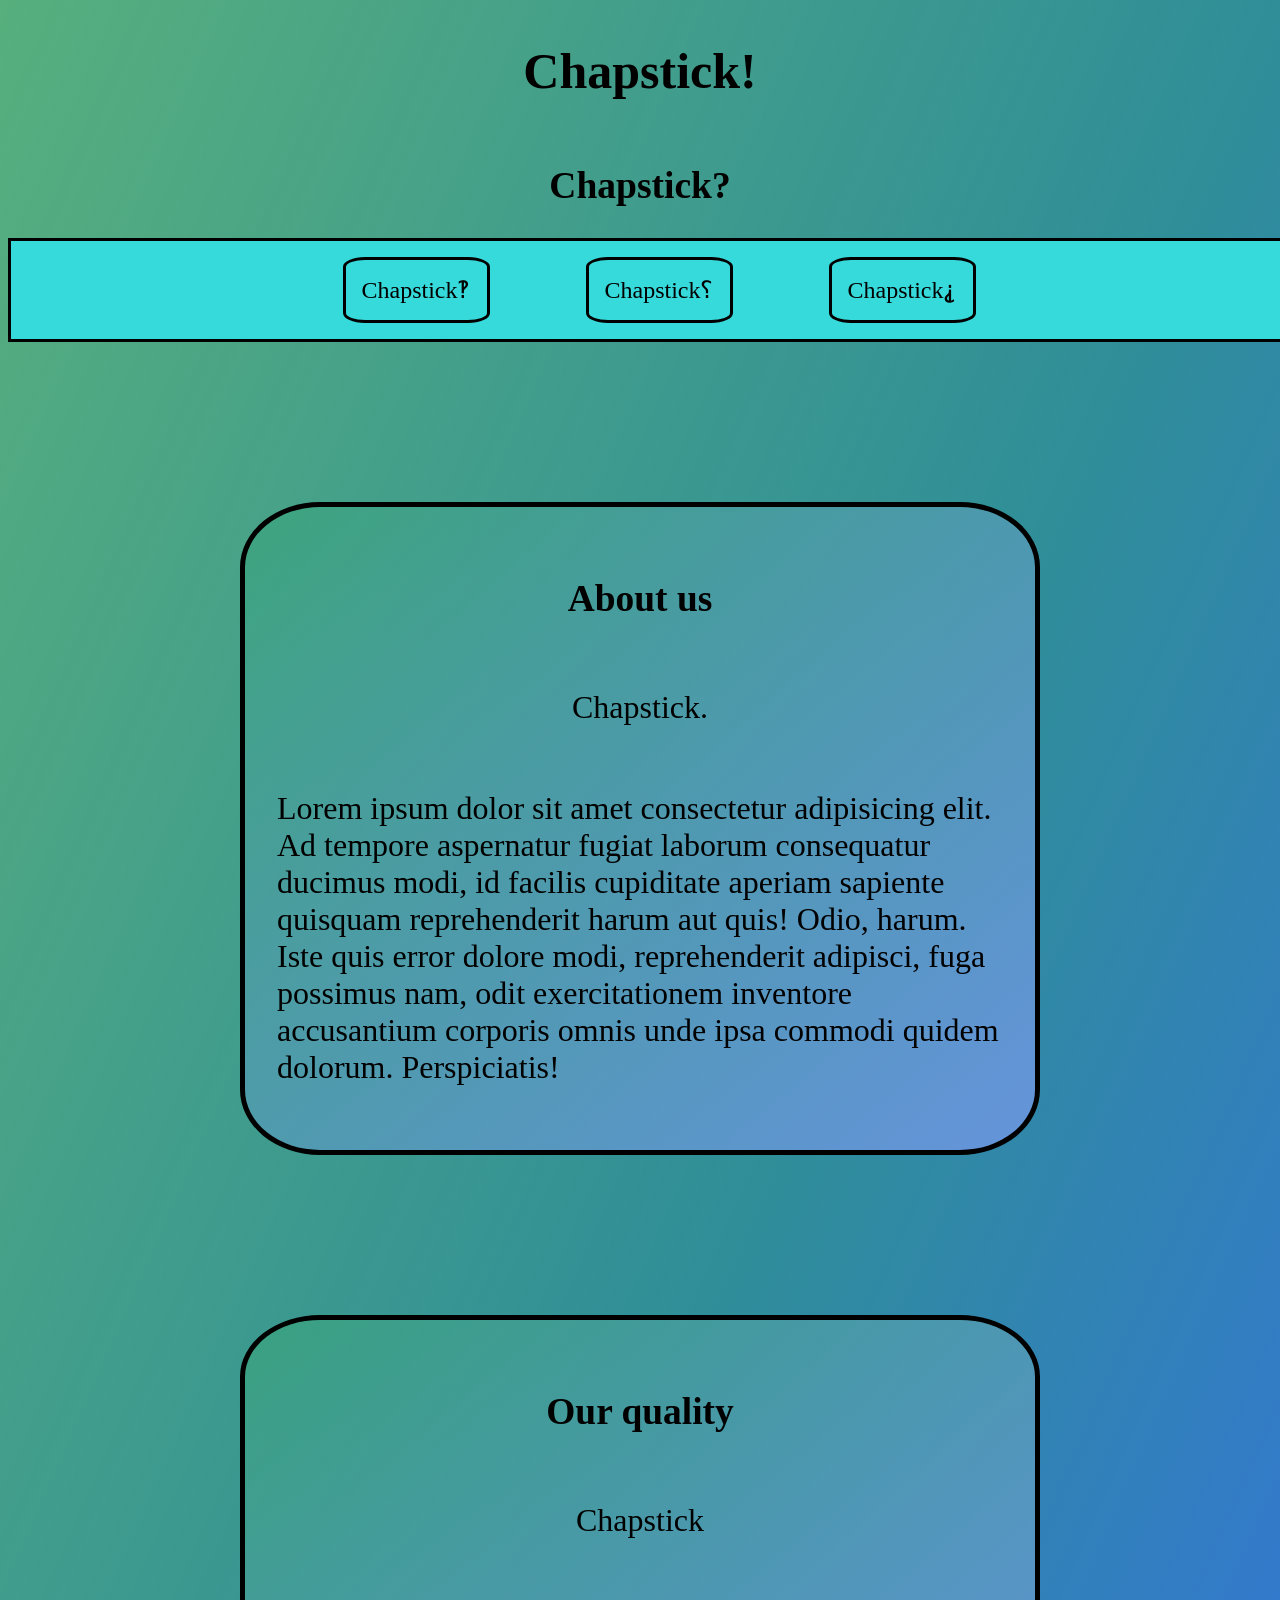
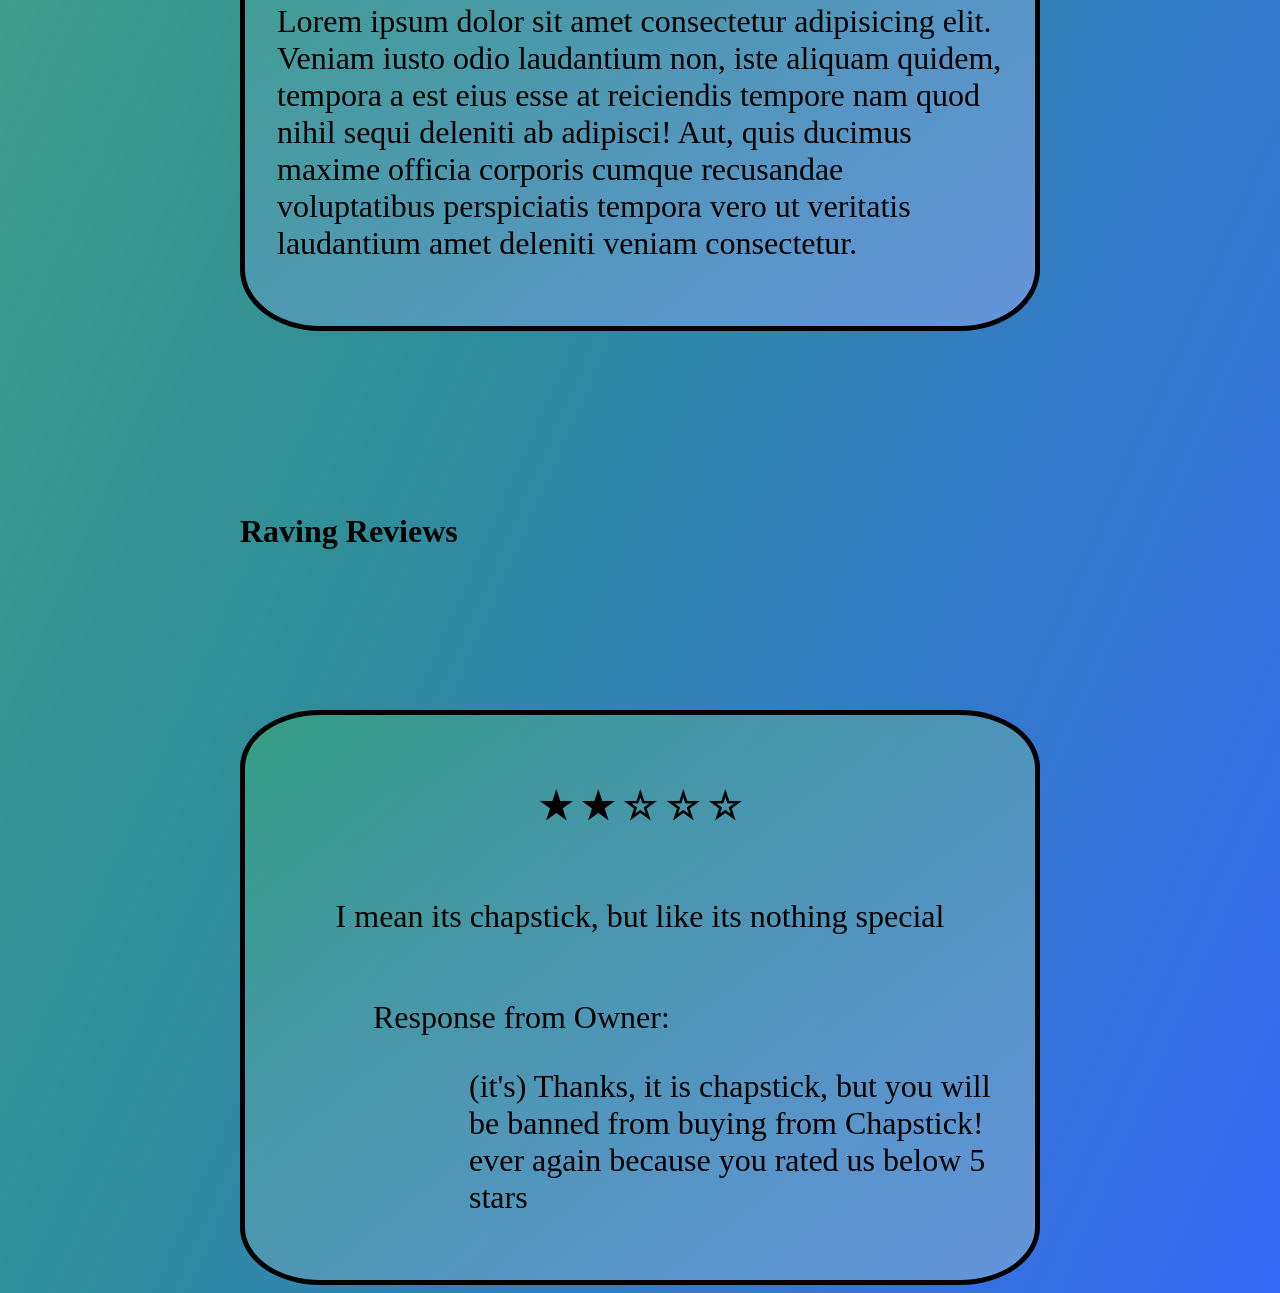
==== chapstick.html @ bb4e8e9d "things" ====
<!DOCTYPE html>
<html lang="en">
<head>
    <meta charset="UTF-8">
    <meta name="viewport" content="width=device-width, initial-scale=1.0">
    <link rel="stylesheet" href="./CSS/chapstick.css">
    <title>Document</title>
</head>
<body>
    <header>
        <h1>Chapstick!</h1>
        
        <h2>Chapstick?</h2>
    </header>
    <nav>
        <a href="">Chapstick‽</a>
        <a href="">Chapstick⸮</a>
        <a href="">Chapstick⸘</a>
    </nav>
    <main>
        <section >
            <article>
                <h3>About us</h3>
                <p>Chapstick.</p>
                <p>Lorem ipsum dolor sit amet consectetur adipisicing elit. Ad tempore aspernatur fugiat laborum consequatur ducimus modi, id facilis cupiditate aperiam sapiente quisquam reprehenderit harum aut quis! Odio, harum. Iste quis error dolore modi, reprehenderit adipisci, fuga possimus nam, odit exercitationem inventore accusantium corporis omnis unde ipsa commodi quidem dolorum. Perspiciatis!</p>
            </article>

        </section>
        <section>
            <article>
                <h3>Our quality</h3>
                <p>Chapstick</p>
                <p>Lorem ipsum dolor sit amet consectetur adipisicing elit. Veniam iusto odio laudantium non, iste aliquam quidem, tempora a est eius esse at reiciendis tempore nam quod nihil sequi deleniti ab adipisci! Aut, quis ducimus maxime officia corporis cumque recusandae voluptatibus perspiciatis tempora vero ut veritatis laudantium amet deleniti veniam consectetur.</p>
            </article>
        </section>
        <section class="imgGallery">
            <img src="https://i5.walmartimages.com/asr/95810623-af6c-41c6-8d7f-03f4226a123a.a0322847d0192354cdf71ac6f6a49d86.png?odnHeight=768&odnWidth=768&odnBg=FFFFFF" alt="" id="img1" >
        </section>
        <section>
            <h3 class="makeBig">Raving Reviews</h3>
            <article>
                <h3>★ ★ ☆ ☆ ☆</h3>
                <p>I mean its chapstick, but like its nothing special</p>
                <div class="owner">
                    <p>Response from Owner:</p>
                    <div class="owner">
                        <p>(it's) Thanks, it is chapstick, but you will be banned from buying from Chapstick! ever again because you rated us below 5 stars</p>          
                    </div>
                </div>
            </article>

        </section>
    </main>
</body>
<script>
    img1=document.getElementById("img1")
    img2=document.getElementById("img2")
    img3=document.getElementById("img3")

    img1.classList.toggle("fade")

    imgSrc=[img1.src,"https://www.chapstick.com/cdn/shop/files/lipbalmclassic_1445x.png?v=1713437482","https://www.chapstick.com/cdn/shop/files/Classic_Spearmint_12ct__81480.1628708840_1000x.png?v=1710503735"]

    currentImage=1

    setInterval(function(){
        if (currentImage==1){
            img1.classList.remove("fade")
            img1.classList.add("fadein")
            img1.src=imgSrc[0]
            setTimeout(function(){
                img1.classList.remove("fadein")
                img1.classList.add("fade")
            },1000)
            currentImage++



        }
        else if (currentImage==2){
            img1.classList.remove("fade")
            img1.classList.add("fadein")
            img1.src=imgSrc[1]
            currentImage++

            setTimeout(function(){
                img1.classList.remove("fadein")
                img1.classList.add("fade")
            },1000)

        }
        else{
            img1.classList.remove("fade")
            img1.classList.add("fadein")
            img1.src=imgSrc[2]
            currentImage=1

            setTimeout(function(){
                img1.classList.remove("fadein")
                img1.classList.add("fade")
            },1000)

        }
    },2000)
</script>
</html>
---- CSS/chapstick.css ----
*{
    z-index: 1;
}
body{
background-image: linear-gradient(to bottom right, #249756c4, #2f8e98,#3669F5 );
background:linear-gradient();
}
header{
    width: auto;
    display: flex;
    flex-direction: column;
    align-items: center;
    font-size: 25px;
}
nav{
    width: 100%;
    display: flex;
    background-color: #37DADB;
    justify-content: center;
    padding: 1rem;
    position: sticky;
    top: 0px;
    padding: 1rem;
    border: 3px black solid;
    z-index: 2;
}
a{
    text-decoration: none;
    font-size: x-large;
    color: black;
    margin-left: 3rem;
    margin-right: 3rem;
    padding: 1rem;
    border: 3px black solid;
    border-radius: 15%;
}
article{
    display: flex;
    flex-direction: column;
    align-items: center;
    justify-content: center;
    font-size: xx-large;
    border: solid 5px black;
    border-radius: 10%;
    background-image: linear-gradient(to bottom right,#38a578a4,#6594DB);
    margin-top: 10rem;
    padding: 2rem;
}
section{
    width: 50rem;
    margin: auto;

}
.makeBig{
    font-size: xx-large;
}
.owner{
    margin-left: 6rem;
}
img{
    width: 100px;
    height: 150px;
}
.imgGallery{
    display: flex;
    justify-content: center;
}

.fade{
    animation: fading 1s forwards;
}
.fadein{
    animation: fadingIn 1s forwards;
}
@keyframes fading {
    0%{
        opacity: 100%;
    }

    100%{
        opacity: 0%;
    }
}
@keyframes fadingIn {
    0%{
        opacity: 0%;
    }

    100%{
        opacity: 100%;
    }
}
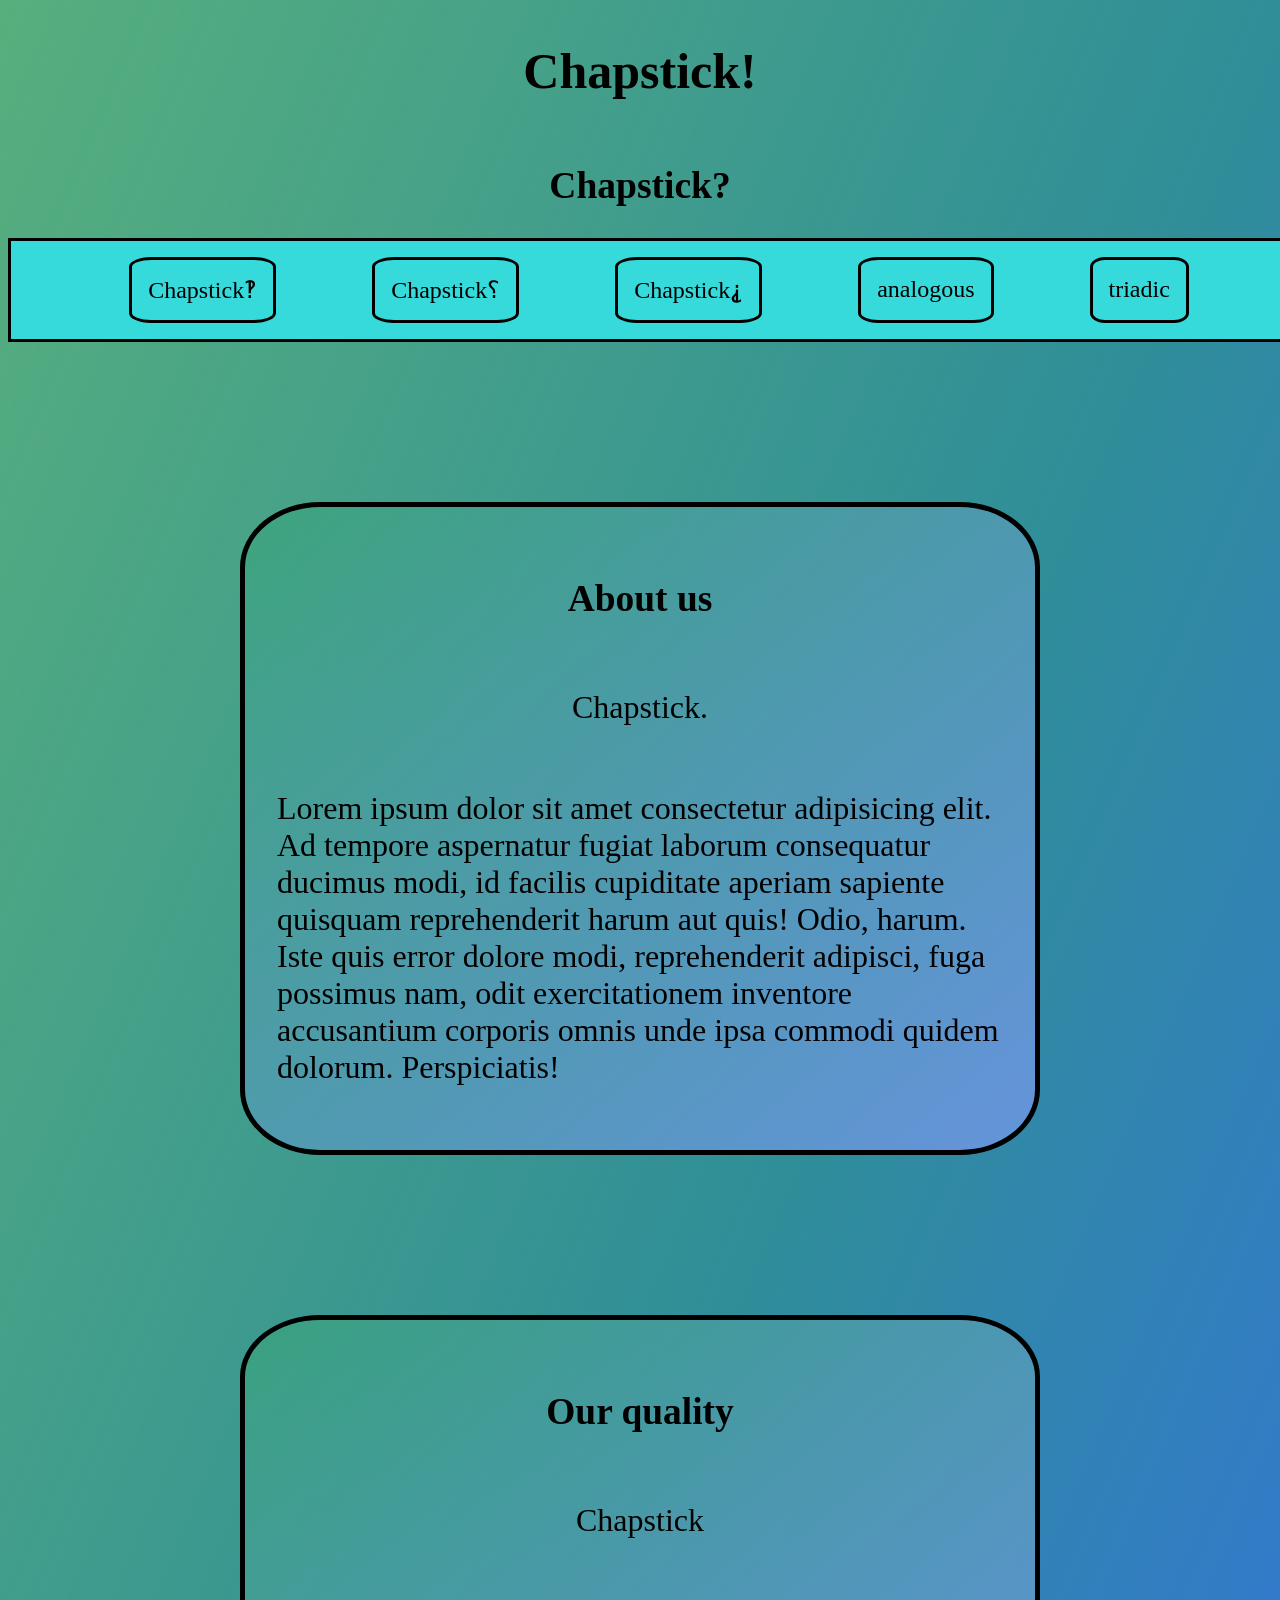
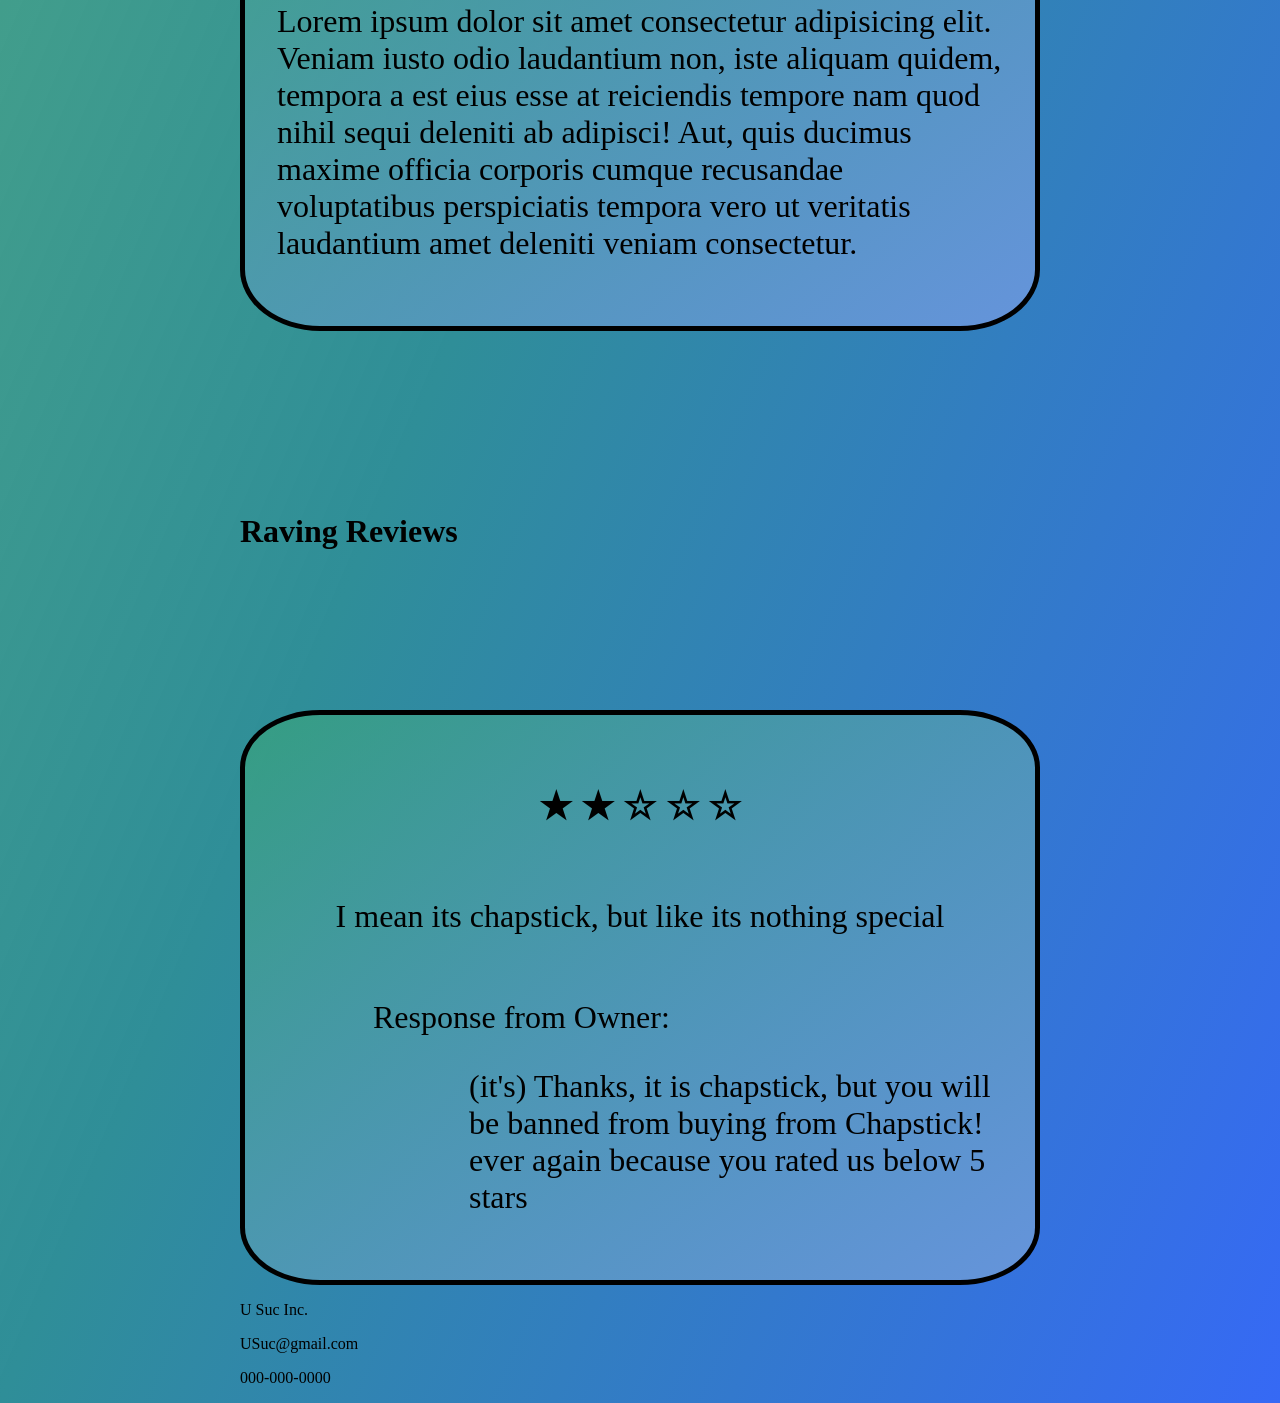
==== commit 23d9ec97: "finished sites, add description" ====
--- a/chapstick.html
+++ b/chapstick.html
@@ -4,7 +4,7 @@
     <meta charset="UTF-8">
     <meta name="viewport" content="width=device-width, initial-scale=1.0">
     <link rel="stylesheet" href="./CSS/chapstick.css">
-    <title>Document</title>
+    <title>chapstick</title>
 </head>
 <body>
     <header>
@@ -16,41 +16,54 @@
         <a href="">Chapstick‽</a>
         <a href="">Chapstick⸮</a>
         <a href="">Chapstick⸘</a>
+        <a href="./chapstick.html">analogous</a>
+        <a href="./rgb.html">triadic</a>
     </nav>
     <main>
-        <section >
-            <article>
-                <h3>About us</h3>
-                <p>Chapstick.</p>
-                <p>Lorem ipsum dolor sit amet consectetur adipisicing elit. Ad tempore aspernatur fugiat laborum consequatur ducimus modi, id facilis cupiditate aperiam sapiente quisquam reprehenderit harum aut quis! Odio, harum. Iste quis error dolore modi, reprehenderit adipisci, fuga possimus nam, odit exercitationem inventore accusantium corporis omnis unde ipsa commodi quidem dolorum. Perspiciatis!</p>
-            </article>
-
+        <div class="flex1">
+            <section >
+                <article>
+                    <h3>About us</h3>
+                    <p>Chapstick.</p>
+                    <p>Lorem ipsum dolor sit amet consectetur adipisicing elit. Ad tempore aspernatur fugiat laborum consequatur ducimus modi, id facilis cupiditate aperiam sapiente quisquam reprehenderit harum aut quis! Odio, harum. Iste quis error dolore modi, reprehenderit adipisci, fuga possimus nam, odit exercitationem inventore accusantium corporis omnis unde ipsa commodi quidem dolorum. Perspiciatis!</p>
+                </article>
+    
+            </section>
+            <section>
+                <article>
+                    <h3>Our quality</h3>
+                    <p>Chapstick</p>
+                    <p>Lorem ipsum dolor sit amet consectetur adipisicing elit. Veniam iusto odio laudantium non, iste aliquam quidem, tempora a est eius esse at reiciendis tempore nam quod nihil sequi deleniti ab adipisci! Aut, quis ducimus maxime officia corporis cumque recusandae voluptatibus perspiciatis tempora vero ut veritatis laudantium amet deleniti veniam consectetur.</p>
+                </article>
+            </section>
+        </div>
+        <div class="flex2">
+            <section class="imgGallery">
+                <img src="https://i5.walmartimages.com/asr/95810623-af6c-41c6-8d7f-03f4226a123a.a0322847d0192354cdf71ac6f6a49d86.png?odnHeight=768&odnWidth=768&odnBg=FFFFFF" alt="" id="img1" >
+            </section>
+            <section>
+                <h3 class="makeBig">Raving Reviews</h3>
+                <article>
+                    <h3>★ ★ ☆ ☆ ☆</h3>
+                    <p>I mean its chapstick, but like its nothing special</p>
+                    <div class="owner">
+                        <p>Response from Owner:</p>
+                        <div class="owner">
+                            <p>(it's) Thanks, it is chapstick, but you will be banned from buying from Chapstick! ever again because you rated us below 5 stars</p>          
+                        </div>
+                    </div>
+                </article>
+    
+            </section>
+        </div>
+    </main>
+    <footer>
+        <section class="foot">
+            <p>U Suc Inc.</p>
+            <p>USuc@gmail.com</p>
+            <p>000-000-0000</p>
         </section>
-        <section>
-            <article>
-                <h3>Our quality</h3>
-                <p>Chapstick</p>
-                <p>Lorem ipsum dolor sit amet consectetur adipisicing elit. Veniam iusto odio laudantium non, iste aliquam quidem, tempora a est eius esse at reiciendis tempore nam quod nihil sequi deleniti ab adipisci! Aut, quis ducimus maxime officia corporis cumque recusandae voluptatibus perspiciatis tempora vero ut veritatis laudantium amet deleniti veniam consectetur.</p>
-            </article>
-        </section>
-        <section class="imgGallery">
-            <img src="https://i5.walmartimages.com/asr/95810623-af6c-41c6-8d7f-03f4226a123a.a0322847d0192354cdf71ac6f6a49d86.png?odnHeight=768&odnWidth=768&odnBg=FFFFFF" alt="" id="img1" >
-        </section>
-        <section>
-            <h3 class="makeBig">Raving Reviews</h3>
-            <article>
-                <h3>★ ★ ☆ ☆ ☆</h3>
-                <p>I mean its chapstick, but like its nothing special</p>
-                <div class="owner">
-                    <p>Response from Owner:</p>
-                    <div class="owner">
-                        <p>(it's) Thanks, it is chapstick, but you will be banned from buying from Chapstick! ever again because you rated us below 5 stars</p>          
-                    </div>
-                </div>
-            </article>
-
-        </section>
-    </main>
+    </footer>
 </body>
 <script>
     img1=document.getElementById("img1")
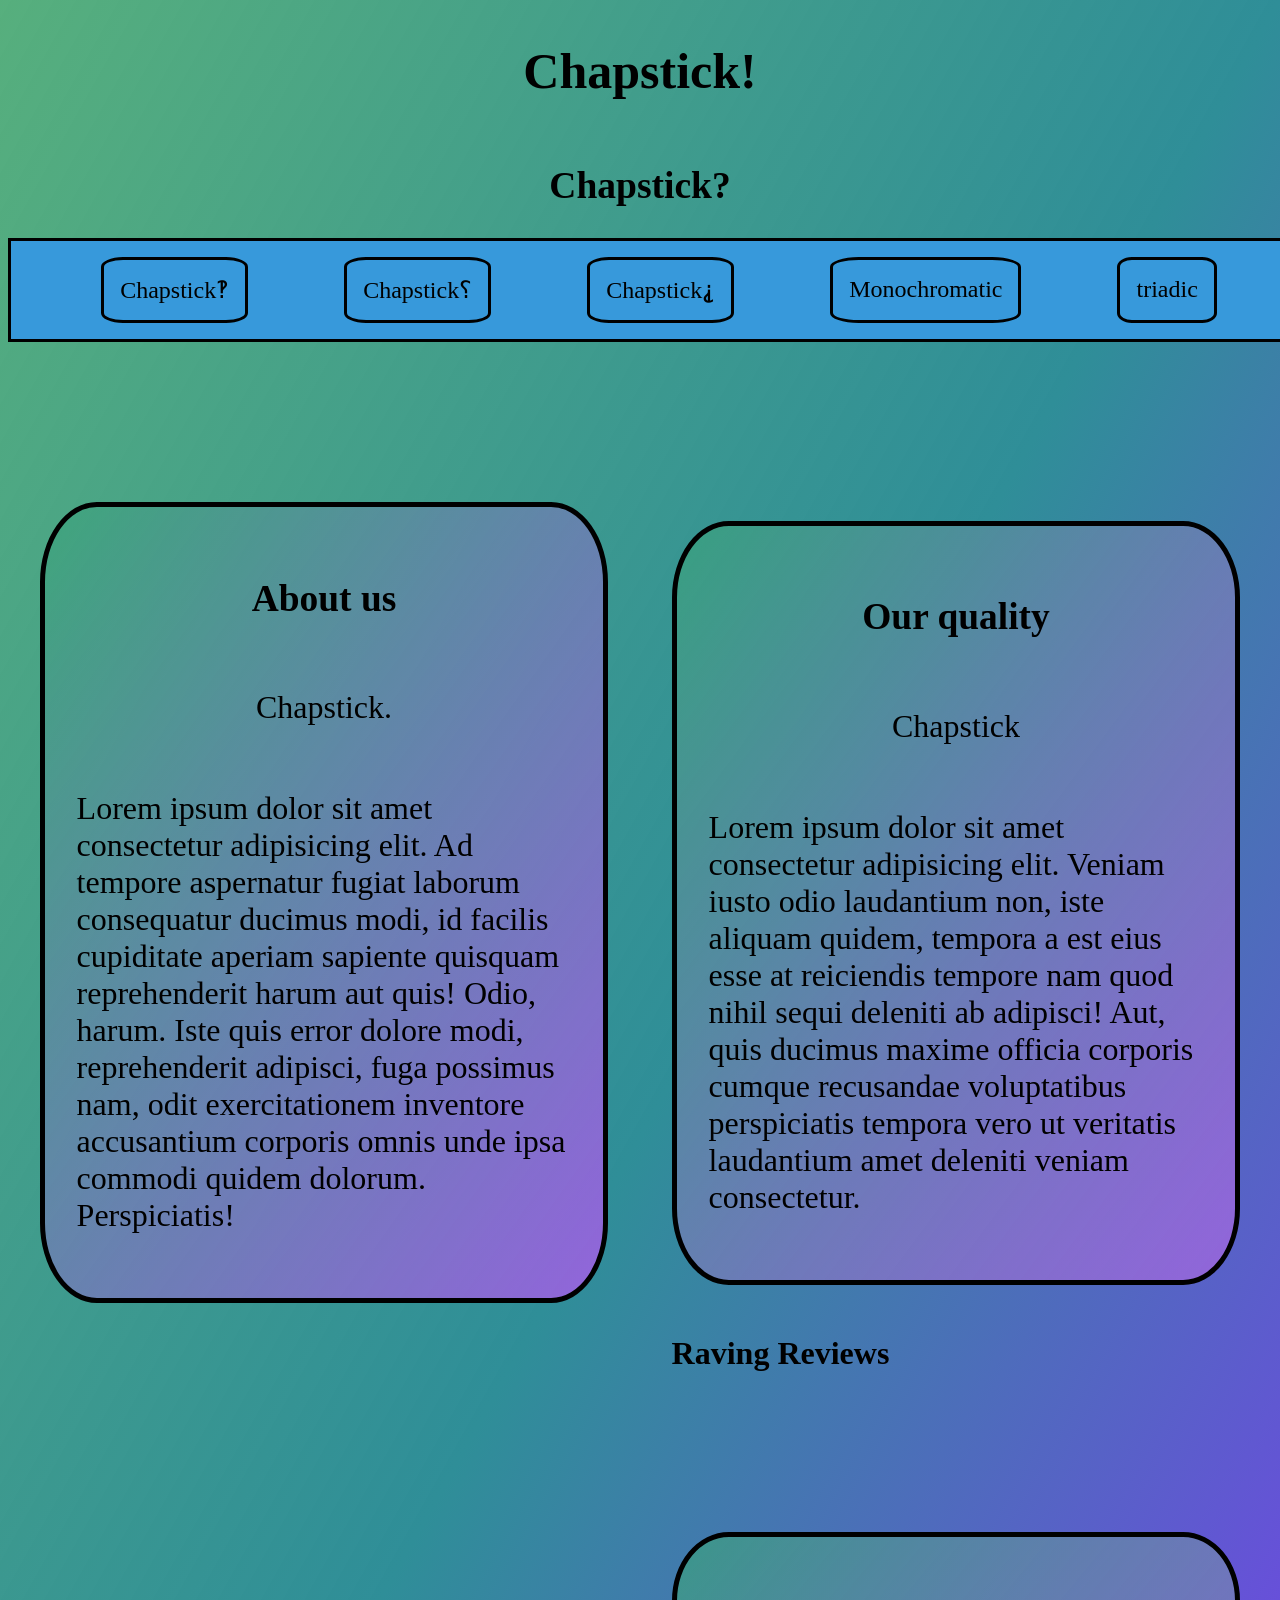
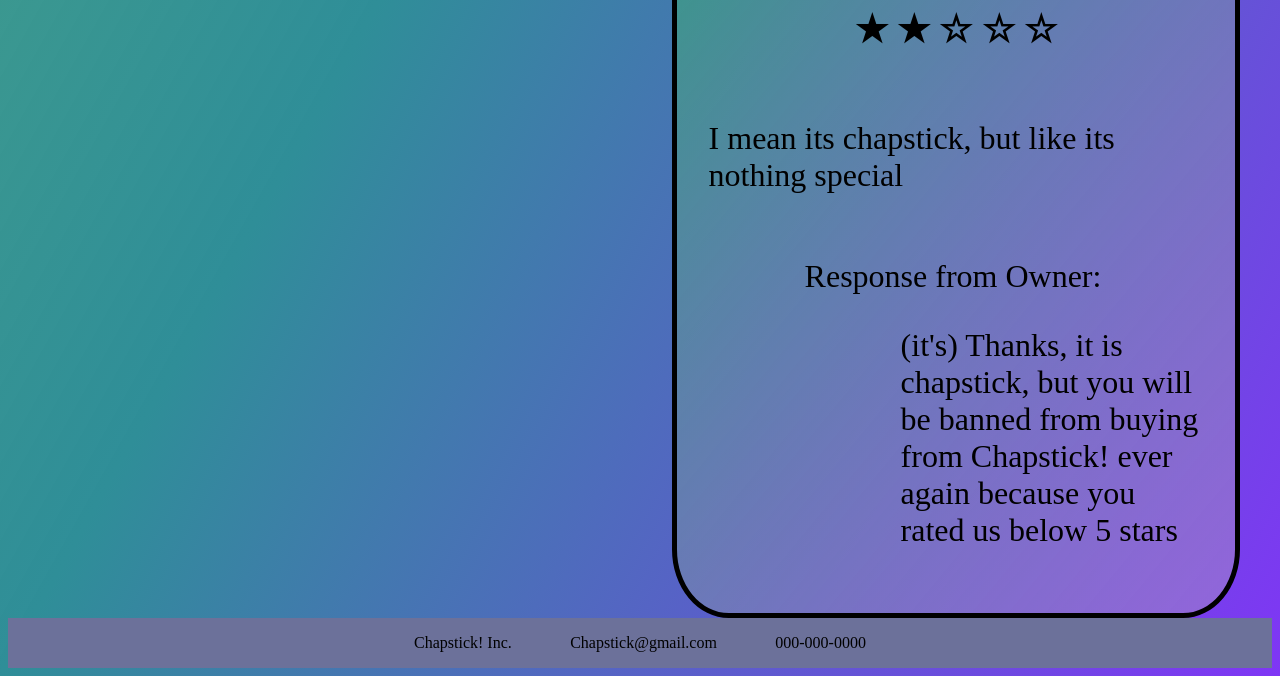
==== commit f6b6bd32: "Finished" ====
--- a/chapstick.html
+++ b/chapstick.html
@@ -16,7 +16,7 @@
         <a href="">Chapstick‽</a>
         <a href="">Chapstick⸮</a>
         <a href="">Chapstick⸘</a>
-        <a href="./chapstick.html">analogous</a>
+        <a href="./u_suc.html">Monochromatic</a>
         <a href="./rgb.html">triadic</a>
     </nav>
     <main>
@@ -59,8 +59,8 @@
     </main>
     <footer>
         <section class="foot">
-            <p>U Suc Inc.</p>
-            <p>USuc@gmail.com</p>
+            <p>Chapstick! Inc.</p>
+            <p>Chapstick@gmail.com</p>
             <p>000-000-0000</p>
         </section>
     </footer>
@@ -116,4 +116,5 @@
         }
     },2000)
 </script>
-</html>+</html>
+<!-- I used green blue and purple to create the image of freshness and trustworthiness, as well as confidence with the purple. I think  this one is more busy than the monchromatic but I dont think its too busy. I used the same footer to agian made it not clash but show that it is not part of the general information of the page -->
--- a/CSS/chapstick.css
+++ b/CSS/chapstick.css
@@ -2,9 +2,19 @@
     z-index: 1;
 }
 body{
-background-image: linear-gradient(to bottom right, #249756c4, #2f8e98,#3669F5 );
-background:linear-gradient();
+background-image: linear-gradient(to bottom right, #249756c4, #2f8e98,#7f36f5 );
 }
+main{
+display: flex;
+flex-direction: column;
+}
+.flex1{
+    display: flex;
+}
+.flex2{
+    display: flex;
+}
+
 header{
     width: auto;
     display: flex;
@@ -15,7 +25,7 @@
 nav{
     width: 100%;
     display: flex;
-    background-color: #37DADB;
+    background-color: #3799db;
     justify-content: center;
     padding: 1rem;
     position: sticky;
@@ -42,12 +52,12 @@
     font-size: xx-large;
     border: solid 5px black;
     border-radius: 10%;
-    background-image: linear-gradient(to bottom right,#38a578a4,#6594DB);
+    background-image: linear-gradient(to bottom right,#38a578a4,#9265db);
     margin-top: 10rem;
     padding: 2rem;
 }
 section{
-    width: 50rem;
+    width: 45%;
     margin: auto;
 
 }
@@ -58,8 +68,8 @@
     margin-left: 6rem;
 }
 img{
-    width: 100px;
-    height: 150px;
+    width: 25%px;
+    height: 50%px;
 }
 .imgGallery{
     display: flex;
@@ -89,4 +99,27 @@
     100%{
         opacity: 100%;
     }
+}
+footer{
+    background-color: rgb(108, 113, 154);
+
+}
+.foot{
+    display: flex;
+    justify-content: space-evenly;
+}
+@keyframes hovering {
+    0%{
+        top: 0px;
+        background-color: #659BEA;
+    }
+    100%{
+        top:5px;
+        background-color: #B1CAF0;
+        border-color: rgb(57, 57, 57);
+    }
+}
+a:hover{
+    animation: hovering 0.5s forwards;
+    
 }
